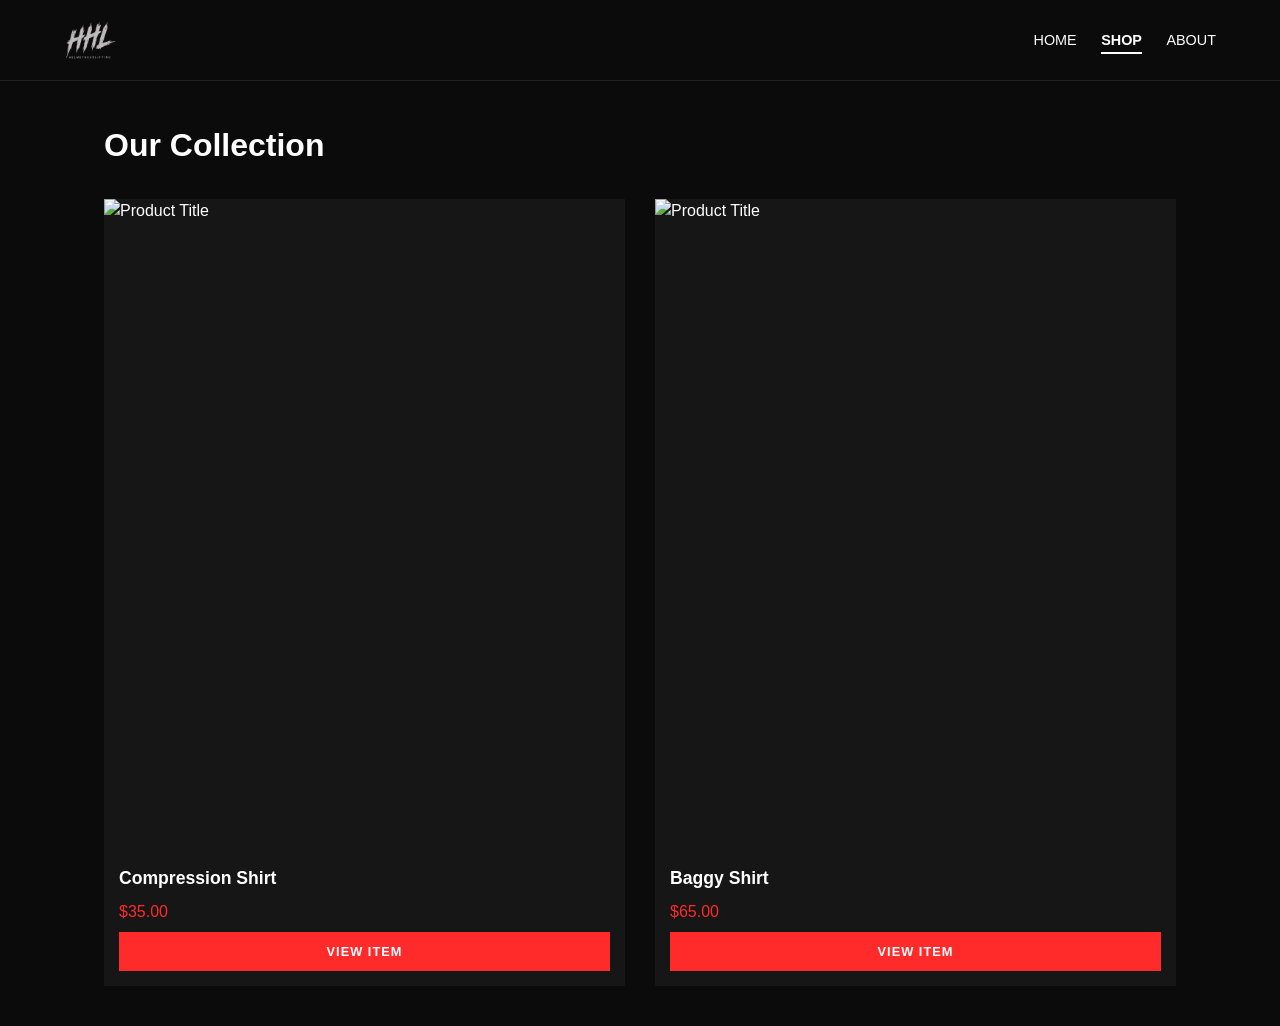
==== shop.html @ 332082c5 "Add shop.html file" ====
<!DOCTYPE html>
<html lang="en">
<head>
    <meta charset="UTF-8">
    <meta name="viewport" content="width=device-width, initial-scale=1.0">
    <title>Shop All | HelmetHeadlifting</title>
    <link rel="stylesheet" href="style.css">
</head>
<body>

   <header class="navbar">
    <div class="logo">
        <a href="index.html">
            <img src="logo.png" alt="Brand Logo">
        </a>
    </div>
    <nav>
        <a href="index.html">Home</a>
        <a href="shop.html" class="active">Shop</a>
        <a href="about.html">About</a>
    </nav>
</header>

    <main class="shop-container">
        <h1 class="page-title">Our Collection</h1>
        
        <div class="product-grid">
            
            <div class="product-card">
                <div class="product-image-wrapper">
                    <img src="https://via.placeholder.com/400x500" alt="Product Title" class="product-image">
                </div>
                <div class="product-info">
                    <h2 class="product-name">Compression Shirt</h2>
                    <p class="product-price">$35.00</p>
                    <button class="buy-btn">View Item</button>
                </div>
            </div>

            <div class="product-card">
                <div class="product-image-wrapper">
                    <img src="https://via.placeholder.com/400x500" alt="Product Title" class="product-image">
                </div>
                <div class="product-info">
                    <h2 class="product-name">Baggy Shirt</h2>
                    <p class="product-price">$65.00</p>
                    <button class="buy-btn">View Item</button>
                </div>
            </div>

        </div>
    </main>

</body>
</html>
---- style.css ----
:root {
    --bg-color: #0b0b0b;       /* Rich, deep black for the background */
    --text-color: #ffffff;     /* Crisp white for readable text on dark bg */
    --accent-color: #ff2a2a;   /* Vibrant electric red for highlights/buttons */
    --card-bg: #161616;        /* Slightly lighter off-black to make product cards pop */
    --font-stack: -apple-system, BlinkMacSystemFont, "Segoe UI", Roboto, sans-serif;
}

* {
    margin: 0;
    padding: 0;
    box-sizing: border-box;
}

body {
    font-family: var(--font-stack);
    background-color: var(--bg-color);
    color: var(--text-color);
    line-height: 1.5;
}

.navbar {
    display: flex;
    justify-content: space-between;
    align-items: center;
    padding: 20px 5%;
    border-bottom: 1px solid #222222;
}

.logo {
    font-weight: 800;
    font-size: 1.5rem;
    letter-spacing: 2px;
}

.navbar nav a {
    text-decoration: none;
    color: var(--text-color);
    margin-left: 20px;
    font-size: 0.9rem;
    text-transform: uppercase;
    border-bottom: 2px solid transparent; 
    padding-bottom: 4px;
}

.navbar nav a.active {
    font-weight: bold;
    border-bottom: 2px solid var(--text-color);
}

.shop-container {
    max-width: 1200px;
    margin: 40px auto;
    padding: 0 5%;
}

.page-title {
    font-size: 2rem;
    margin-bottom: 30px;
    font-weight: 700;
}

.product-grid {
    display: grid;
    /* On mobile: 1 column. On bigger screens: fits as many 300px columns as possible */
    grid-template-columns: repeat(auto-fit, minmax(280px, 1fr));
    gap: 30px;
}

.product-card {
    background-color: var(--card-bg);
    display: flex;
    flex-direction: column;
    overflow: hidden;
    transition: transform 0.2s ease;
}

.product-card:hover {
    transform: translateY(-4px);
}

.product-image-wrapper {
    width: 100%;
    aspect-ratio: 4 / 5; /* Keeps all clothing pictures uniform */
    overflow: hidden;
}

.product-image {
    width: 100%;
    height: 100%;
    object-fit: cover;
}

.product-info {
    padding: 15px;
    display: flex;
    flex-direction: column;
    gap: 8px;
}

.product-name {
    font-size: 1.1rem;
    font-weight: 600;
}

.product-price {
    font-size: 1rem;
    color: var(--accent-color);
}

.buy-btn {
    width: 100%;
    padding: 12px;
    background-color: var(--accent-color);
    color: white;
    border: none;
    font-weight: 600;
    cursor: pointer;
    text-transform: uppercase;
    font-size: 0.8rem;
    letter-spacing: 1px;
    margin-top: auto;
}

.buy-btn:hover {
    background-color: #cc1f1f;
}

.logo img {
    height: 40px; /* Adjust this number to scale the logo size up or down */
    width: auto;
    display: block;
}
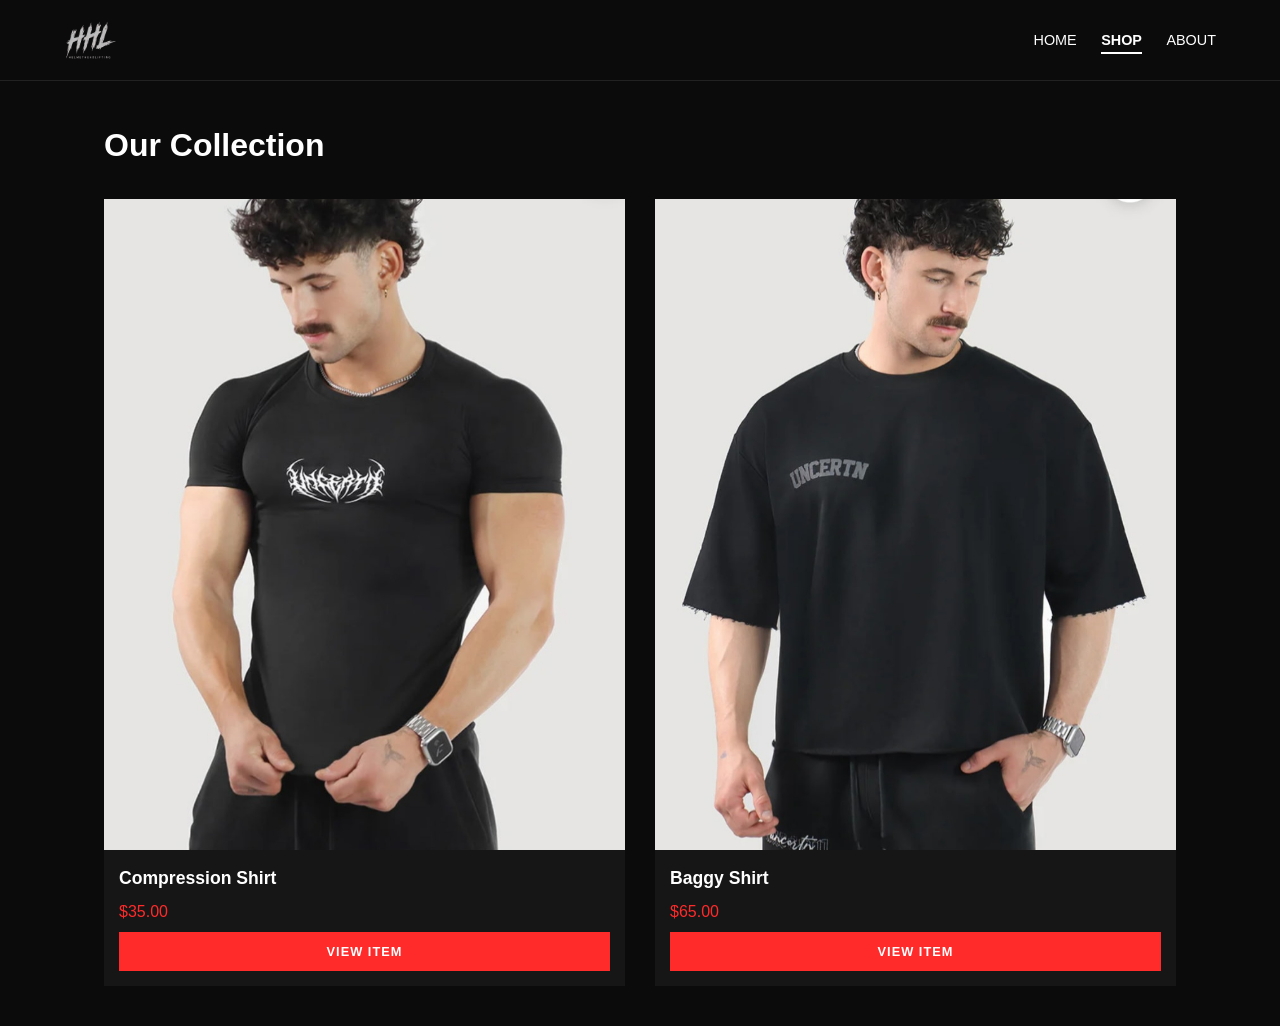
==== commit e954085d: "Update shop.html" ====
--- a/shop.html
+++ b/shop.html
@@ -3,7 +3,7 @@
 <head>
     <meta charset="UTF-8">
     <meta name="viewport" content="width=device-width, initial-scale=1.0">
-    <title>Shop All | HelmetHeadlifting</title>
+    <title>Shop | HelmetHeadlifting</title>
     <link rel="stylesheet" href="style.css">
 </head>
 <body>
@@ -28,7 +28,7 @@
             
             <div class="product-card">
                 <div class="product-image-wrapper">
-                    <img src="https://via.placeholder.com/400x500" alt="Product Title" class="product-image">
+                    <img src="compShirt.jpg" alt="img" class="product-image">
                 </div>
                 <div class="product-info">
                     <h2 class="product-name">Compression Shirt</h2>
@@ -39,7 +39,7 @@
 
             <div class="product-card">
                 <div class="product-image-wrapper">
-                    <img src="https://via.placeholder.com/400x500" alt="Product Title" class="product-image">
+                    <img src="bagShirt.jpg" alt="img" class="product-image">
                 </div>
                 <div class="product-info">
                     <h2 class="product-name">Baggy Shirt</h2>
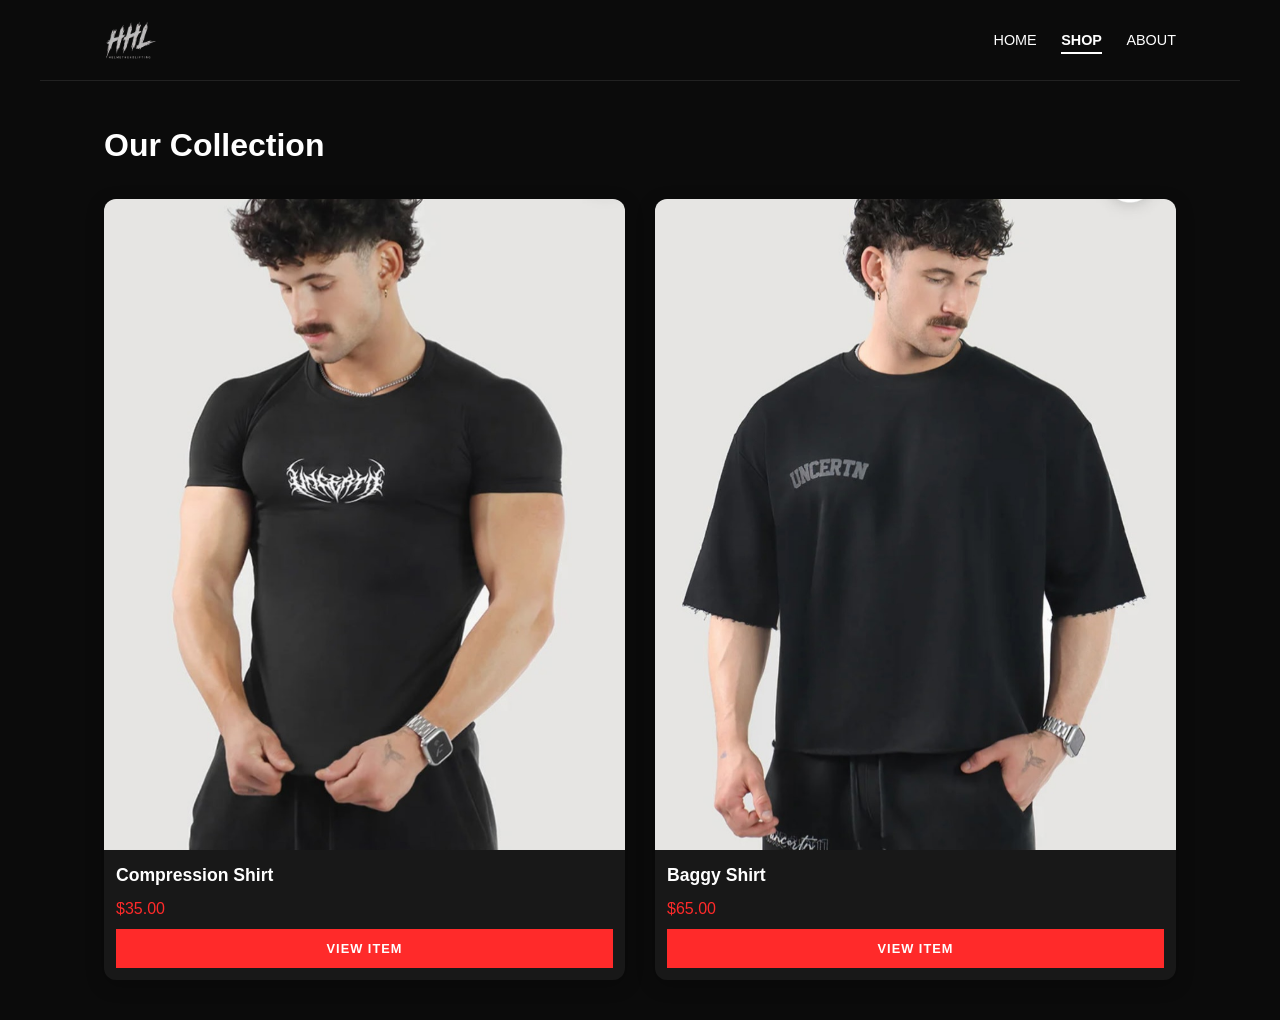
==== commit da77ba67: "Update shop.html" ====
--- a/shop.html
+++ b/shop.html
@@ -3,6 +3,7 @@
 <head>
     <meta charset="UTF-8">
     <meta name="viewport" content="width=device-width, initial-scale=1.0">
+<meta name="description" content="Shop premium apparel from HelmetHeadlifting including compression shirts and oversized shirts.">
     <title>Shop | HelmetHeadlifting</title>
     <link rel="stylesheet" href="style.css">
 </head>
--- a/style.css
+++ b/style.css
@@ -1,9 +1,20 @@
 :root {
-    --bg-color: #0b0b0b;       /* Rich, deep black for the background */
-    --text-color: #ffffff;     /* Crisp white for readable text on dark bg */
-    --accent-color: #ff2a2a;   /* Vibrant electric red for highlights/buttons */
-    --card-bg: #161616;        /* Slightly lighter off-black to make product cards pop */
+    --bg-color: #0b0b0b;
+    --text-color: #ffffff;
+    --accent-color: #ff2a2a;
+    --card-bg: #181818;
     --font-stack: -apple-system, BlinkMacSystemFont, "Segoe UI", Roboto, sans-serif;
+    --space-xs:8px;
+    --space-sm:12px;
+    --space-md:20px;
+    --space-lg:40px;
+    --space-xl: 30px;
+    --accent-hover: #cc1f1f;
+    --radius-md: 12px;
+    --shadow-sm: 0 5px 18px rgba(0,0,0,.25);
+    --shadow-lg: 0 12px 30px rgba(0,0,0,.35);
+    --transition-fast: .2s ease;
+    --transition-normal: .3s ease;
 }
 
 * {
@@ -23,8 +34,11 @@
     display: flex;
     justify-content: space-between;
     align-items: center;
-    padding: 20px 5%;
+    padding: var(--space-md) 5%;
     border-bottom: 1px solid #222222;
+    transition: border-color .2s ease;
+    max-width:1200px;
+    margin:auto;
 }
 
 .logo {
@@ -41,6 +55,7 @@
     text-transform: uppercase;
     border-bottom: 2px solid transparent; 
     padding-bottom: 4px;
+    transition:color .2s ease,border-color .2s ease;
 }
 
 .navbar nav a.active {
@@ -48,9 +63,14 @@
     border-bottom: 2px solid var(--text-color);
 }
 
+.navbar nav a:focus-visible {
+    outline: 2px solid var(--accent-color);
+    outline-offset: 4px;
+}
+
 .shop-container {
     max-width: 1200px;
-    margin: 40px auto;
+    margin: var(--space-lg) auto;
     padding: 0 5%;
 }
 
@@ -62,9 +82,8 @@
 
 .product-grid {
     display: grid;
-    /* On mobile: 1 column. On bigger screens: fits as many 300px columns as possible */
     grid-template-columns: repeat(auto-fit, minmax(280px, 1fr));
-    gap: 30px;
+    gap: var(--space-xl);
 }
 
 .product-card {
@@ -72,16 +91,20 @@
     display: flex;
     flex-direction: column;
     overflow: hidden;
-    transition: transform 0.2s ease;
+    border-radius: var(--radius-md);
+    box-shadow: var(--shadow-sm);
+    transition:transform var(--transition-fast), box-shadow var(--transition-fast);
 }
 
-.product-card:hover {
-    transform: translateY(-4px);
+.product-card:hover{
+
+    transform:translateY(-5px);
+    box-shadow: var(--shadow-lg);
 }
 
 .product-image-wrapper {
     width: 100%;
-    aspect-ratio: 4 / 5; /* Keeps all clothing pictures uniform */
+    aspect-ratio: 4 / 5;
     overflow: hidden;
 }
 
@@ -89,13 +112,18 @@
     width: 100%;
     height: 100%;
     object-fit: cover;
+    transition:transform .3s ease;
+}
+
+.product-card:hover .product-image{
+    transform:scale(1.04);
 }
 
 .product-info {
-    padding: 15px;
+    padding: var(--space-sm);
     display: flex;
     flex-direction: column;
-    gap: 8px;
+    gap: var(--space-xs);
 }
 
 .product-name {
@@ -120,14 +148,35 @@
     font-size: 0.8rem;
     letter-spacing: 1px;
     margin-top: auto;
+    transition:background .2s ease,transform .2s ease;
 }
 
 .buy-btn:hover {
-    background-color: #cc1f1f;
+    background-color: var(--accent-hover);
+    transform: translateY(-2px);
+}
+
+.buy-btn:focus-visible{
+    outline:2px solid white;
+    outline-offset:3px;
 }
 
 .logo img {
     height: 40px; /* Adjust this number to scale the logo size up or down */
     width: auto;
     display: block;
+}
+
+@media (max-width: 700px) {
+    .navbar {
+        flex-direction: column;
+        gap: var(--space-md);
+    }
+}
+
+@media (prefers-reduced-motion: reduce) {
+    * {
+        animation: none !important;
+        transition: none !important;
+    }
 }
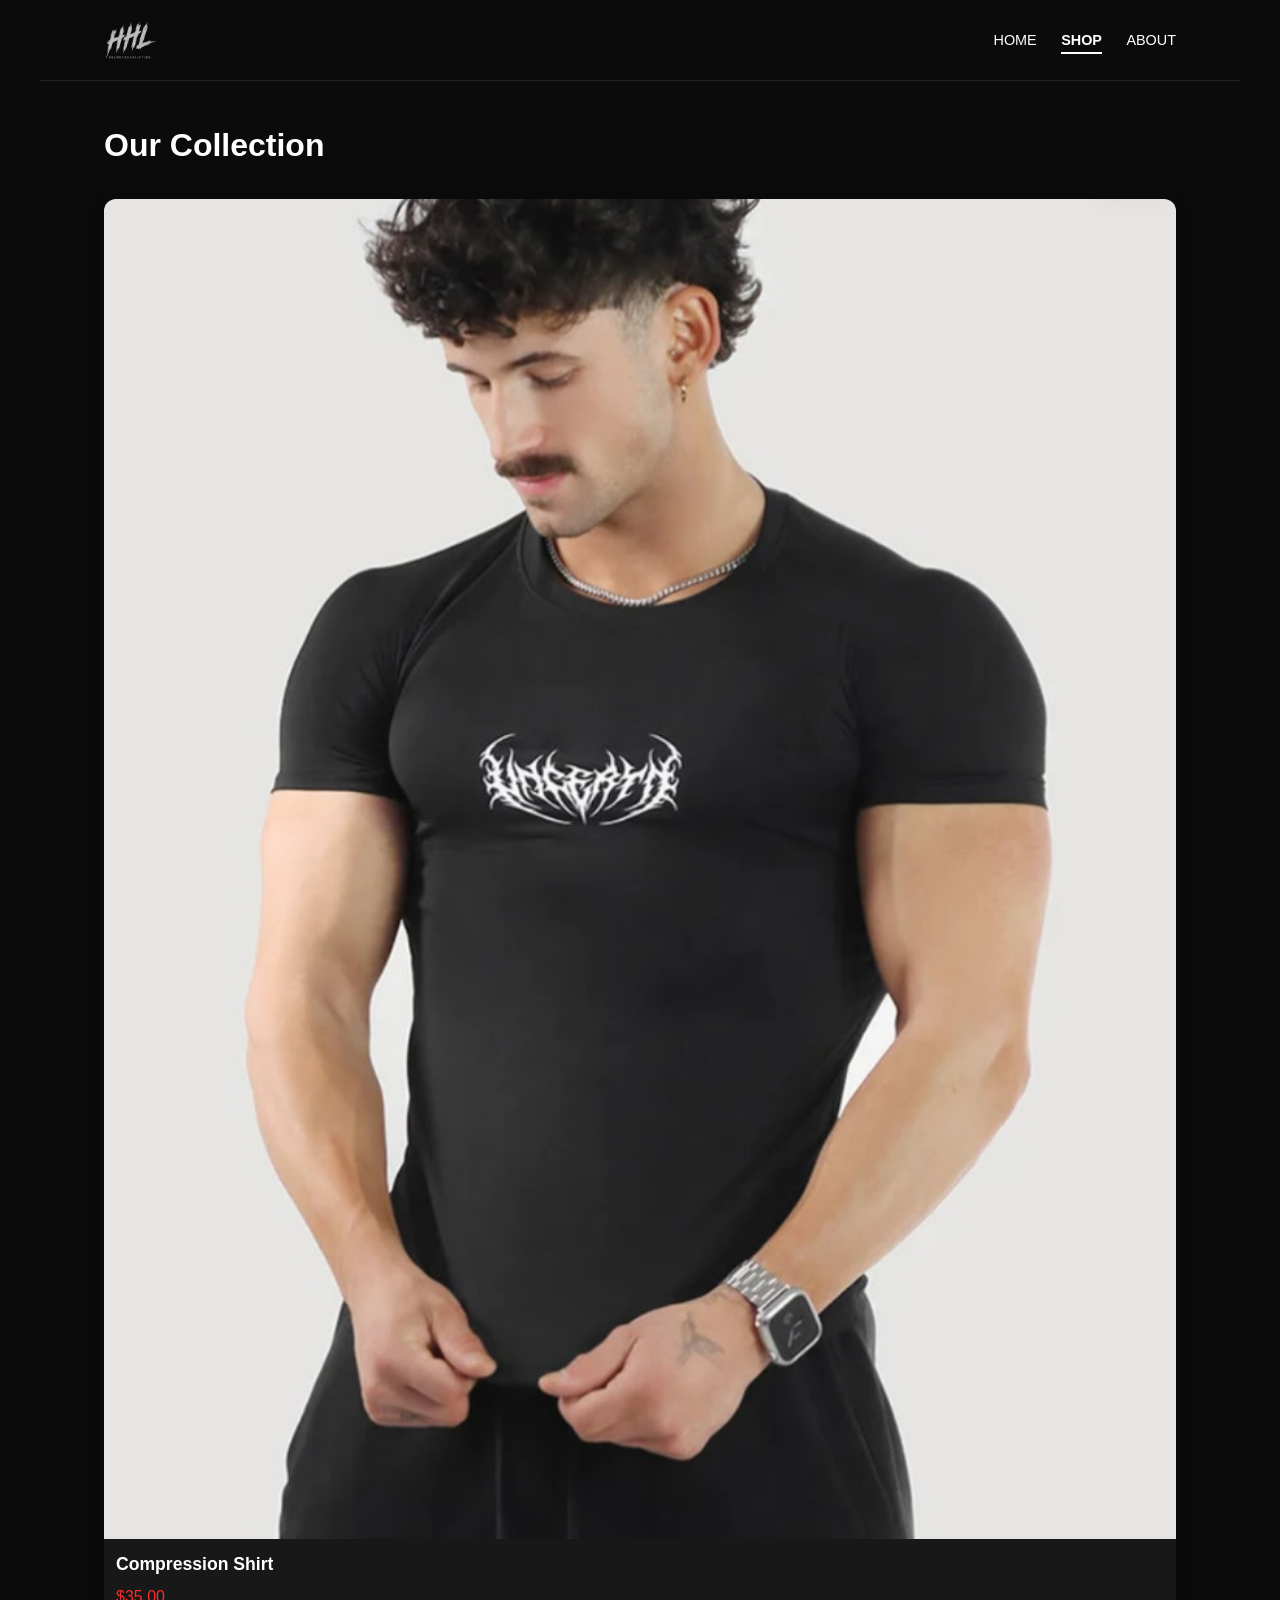
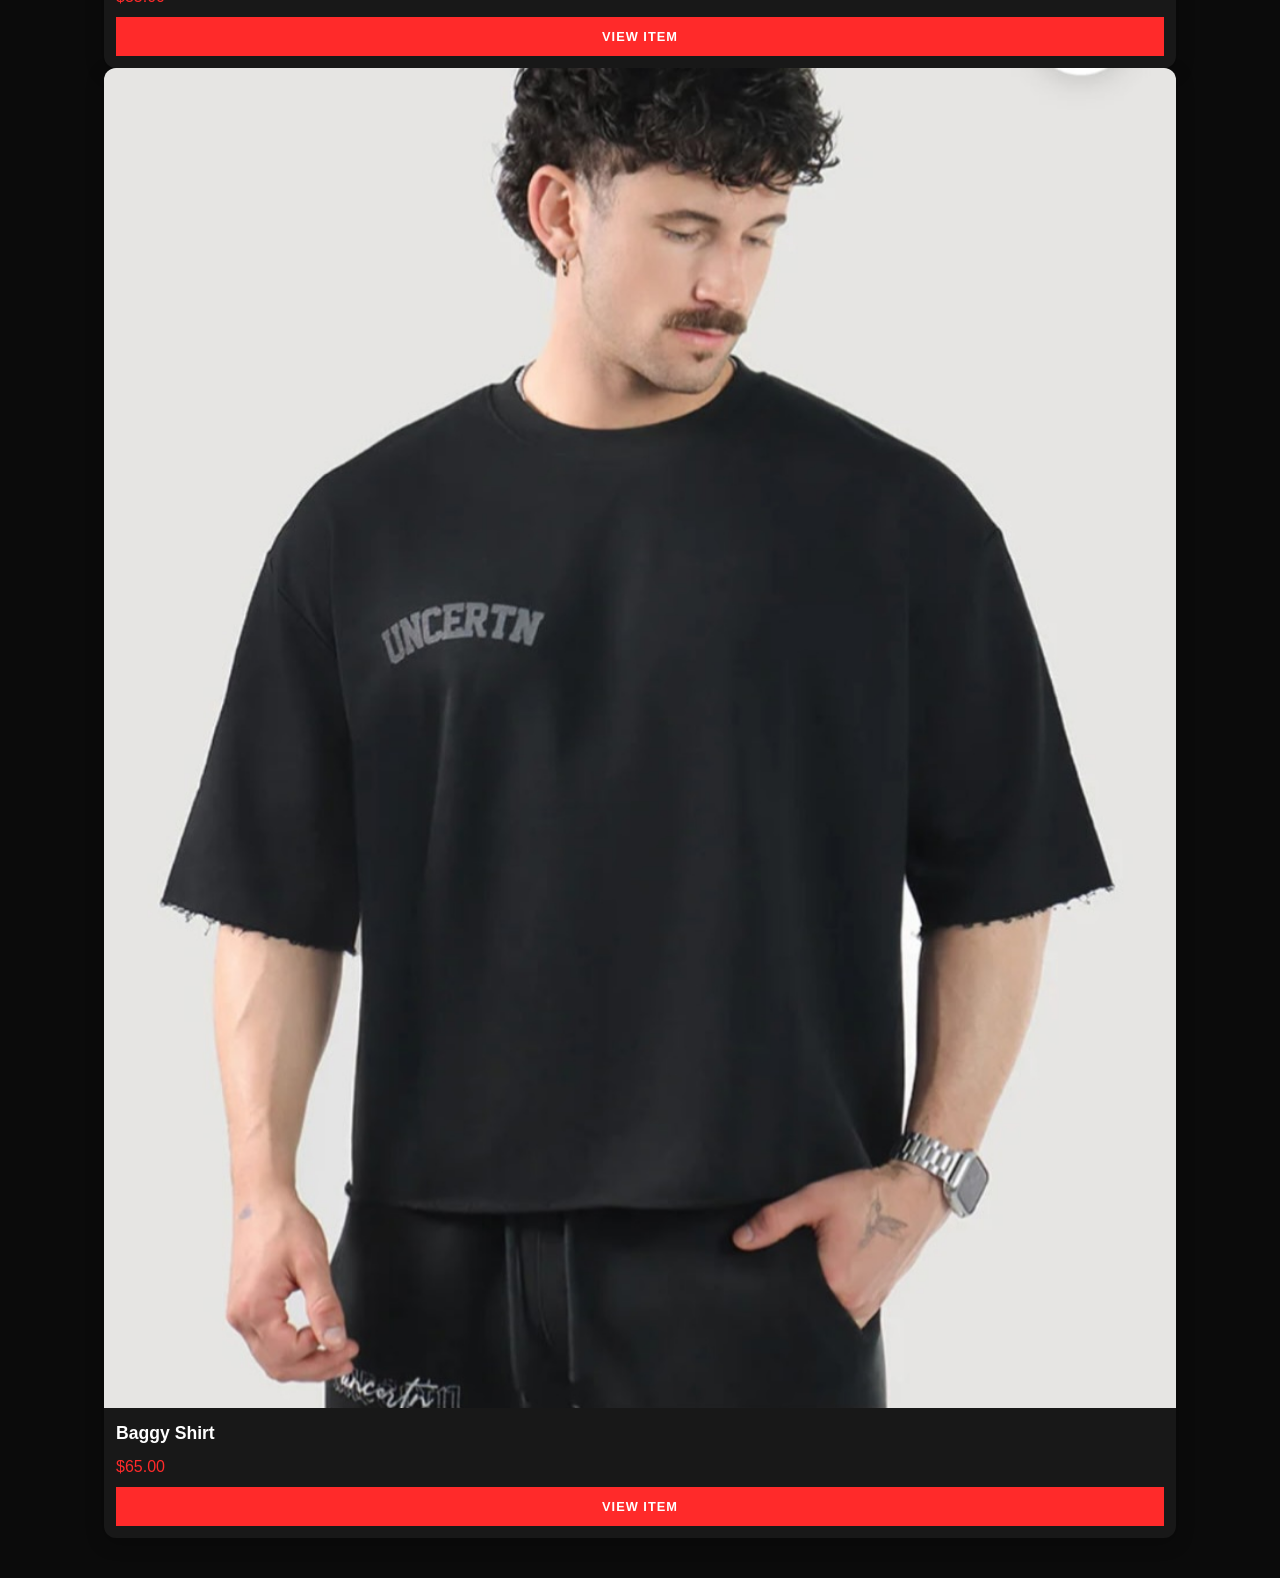
==== commit 357810bd: "Update shop.html" ====
--- a/shop.html
+++ b/shop.html
@@ -27,7 +27,7 @@
         
         <div class="product-grid">
             
-            <div class="product-card">
+            <article class="product-card">
                 <div class="product-image-wrapper">
                     <img src="compShirt.jpg" alt="img" class="product-image">
                 </div>
@@ -38,7 +38,7 @@
                 </div>
             </div>
 
-            <div class="product-card">
+            <article class="product-card">
                 <div class="product-image-wrapper">
                     <img src="bagShirt.jpg" alt="img" class="product-image">
                 </div>
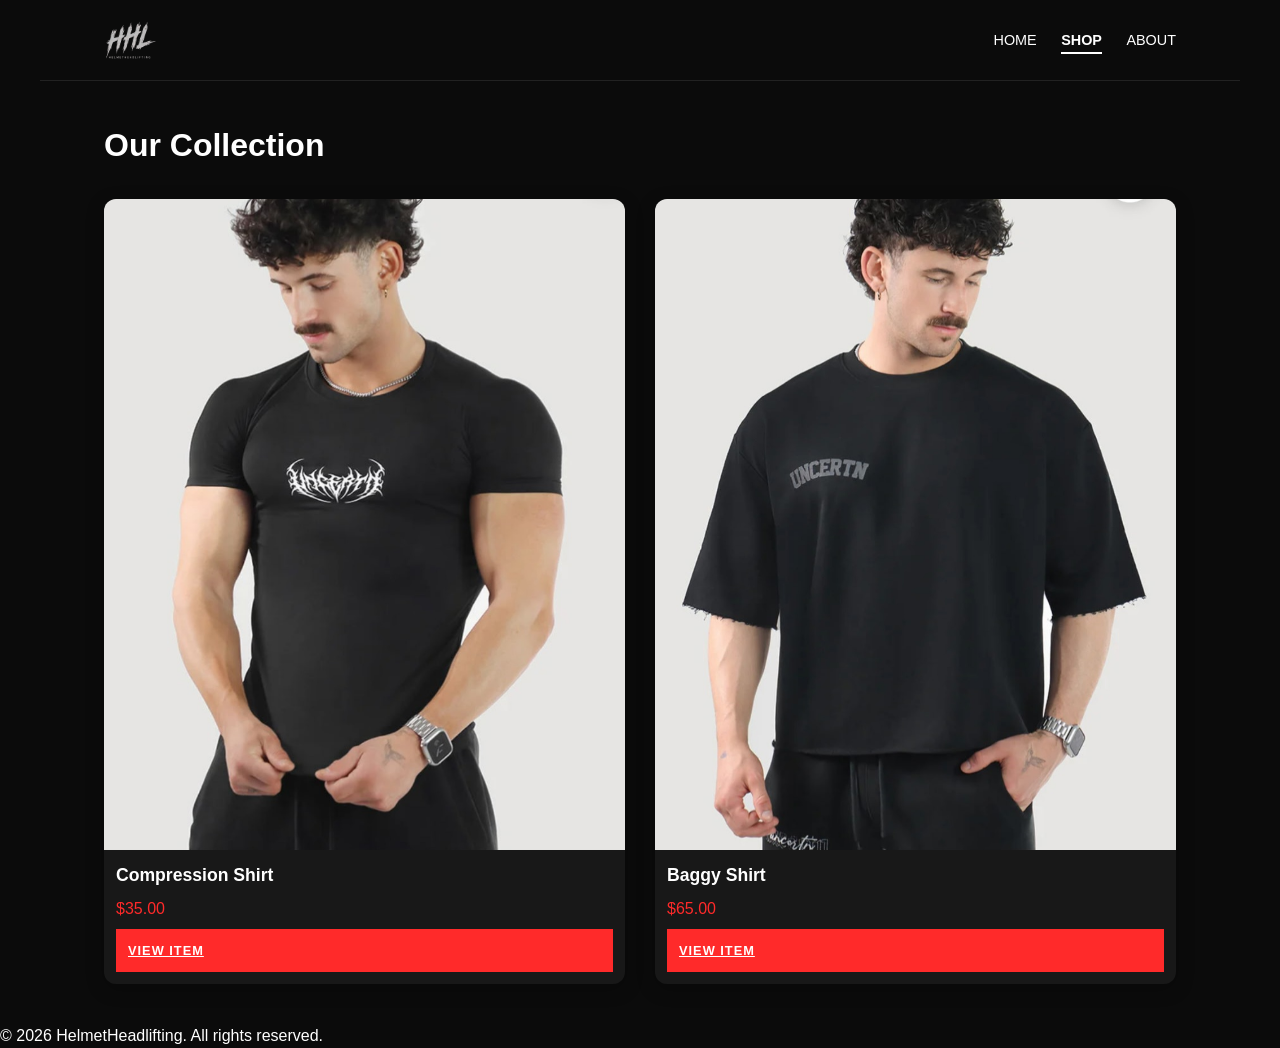
==== commit 60de352e: "Update shop.html" ====
--- a/shop.html
+++ b/shop.html
@@ -3,7 +3,8 @@
 <head>
     <meta charset="UTF-8">
     <meta name="viewport" content="width=device-width, initial-scale=1.0">
-<meta name="description" content="Shop premium apparel from HelmetHeadlifting including compression shirts and oversized shirts.">
+    <meta name="description" content="Shop premium apparel from HelmetHeadlifting including compression shirts and oversized shirts.">
+    <link rel="icon" href="favicon.ico">
     <title>Shop | HelmetHeadlifting</title>
     <link rel="stylesheet" href="style.css">
 </head>
@@ -15,7 +16,7 @@
             <img src="logo.png" alt="Brand Logo">
         </a>
     </div>
-    <nav>
+    <nav aria-label="Primary Navigation">
         <a href="index.html">Home</a>
         <a href="shop.html" class="active">Shop</a>
         <a href="about.html">About</a>
@@ -29,28 +30,35 @@
             
             <article class="product-card">
                 <div class="product-image-wrapper">
-                    <img src="compShirt.jpg" alt="img" class="product-image">
+                    <img loading="lazy" src="compShirt.jpg" alt="HelmetHeadlifting compression shirt" class="product-image">
                 </div>
                 <div class="product-info">
                     <h2 class="product-name">Compression Shirt</h2>
                     <p class="product-price">$35.00</p>
-                    <button class="buy-btn">View Item</button>
+                    <a href="#" class="buy-btn">
+    View Item
+</a>
                 </div>
-            </div>
+            </article>
 
             <article class="product-card">
                 <div class="product-image-wrapper">
-                    <img src="bagShirt.jpg" alt="img" class="product-image">
+                    <img loading="lazy" src="bagShirt.jpg" alt="HelmetHeadlifting oversized baggy shirt" class="product-image">
                 </div>
                 <div class="product-info">
                     <h2 class="product-name">Baggy Shirt</h2>
                     <p class="product-price">$65.00</p>
-                    <button class="buy-btn">View Item</button>
+                    <a href="#" class="buy-btn">
+    View Item
+</a>
                 </div>
-            </div>
+            </article>
 
         </div>
     </main>
+<footer>
+    <p>&copy; 2026 HelmetHeadlifting. All rights reserved.</p>
+</footer>
 
 </body>
 </html>
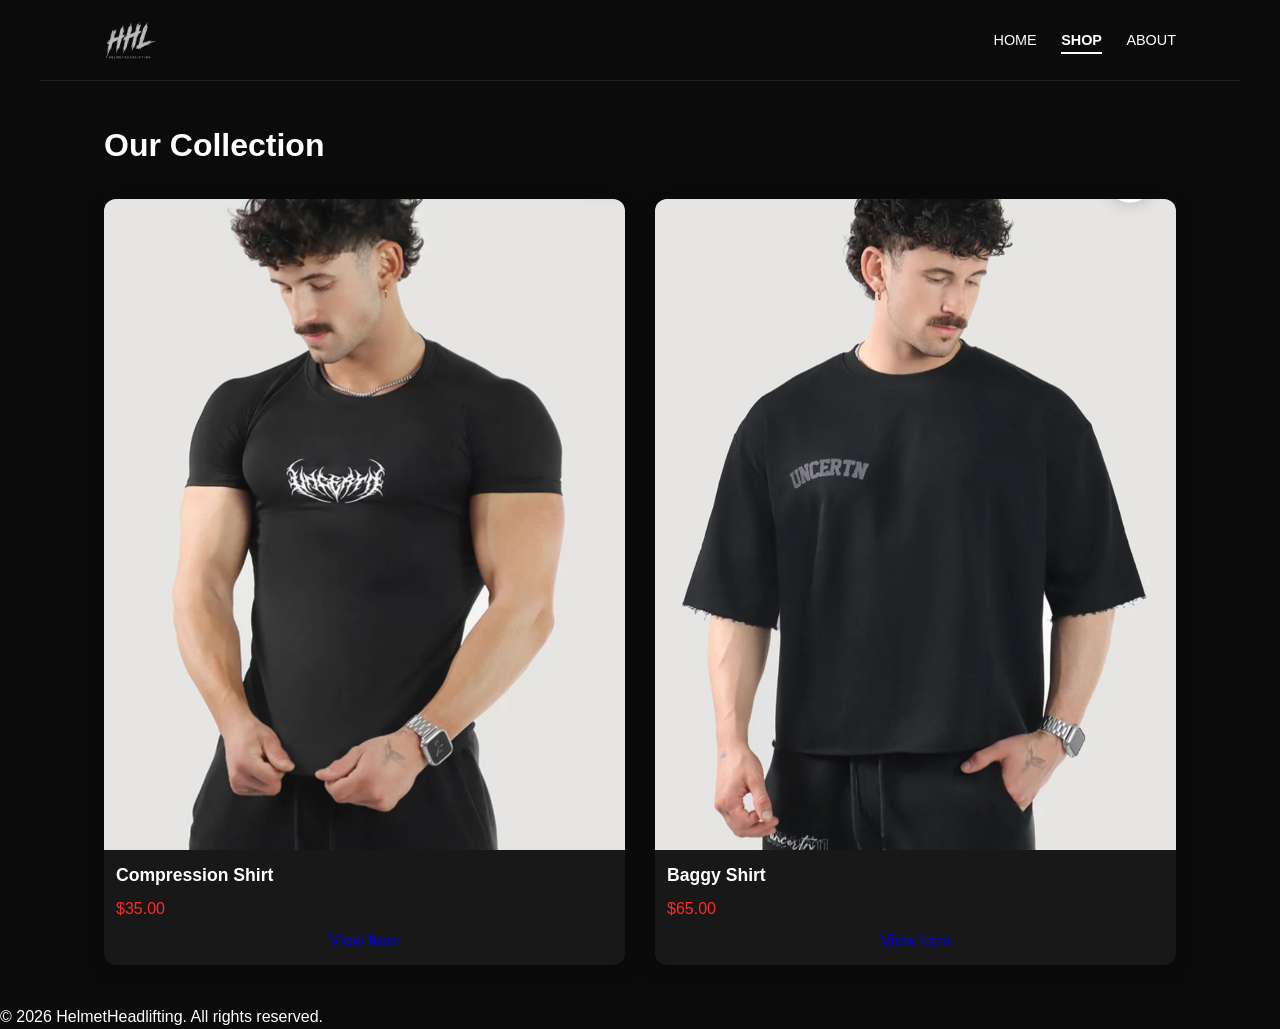
==== commit 8907fc2f: "Update shop.html" ====
--- a/shop.html
+++ b/shop.html
@@ -4,6 +4,8 @@
     <meta charset="UTF-8">
     <meta name="viewport" content="width=device-width, initial-scale=1.0">
     <meta name="description" content="Shop premium apparel from HelmetHeadlifting including compression shirts and oversized shirts.">
+    <meta name="author" content="Nash Adams">
+    <meta name="theme-color" content="#0b0b0b">
     <link rel="icon" href="favicon.ico">
     <title>Shop | HelmetHeadlifting</title>
     <link rel="stylesheet" href="style.css">
--- a/style.css
+++ b/style.css
@@ -137,18 +137,9 @@
 }
 
 .buy-btn {
-    width: 100%;
-    padding: 12px;
-    background-color: var(--accent-color);
-    color: white;
-    border: none;
-    font-weight: 600;
-    cursor: pointer;
-    text-transform: uppercase;
-    font-size: 0.8rem;
-    letter-spacing: 1px;
-    margin-top: auto;
-    transition:background .2s ease,transform .2s ease;
+    display: block;
+    text-align: center;
+    text-decoration: none;
 }
 
 .buy-btn:hover {
